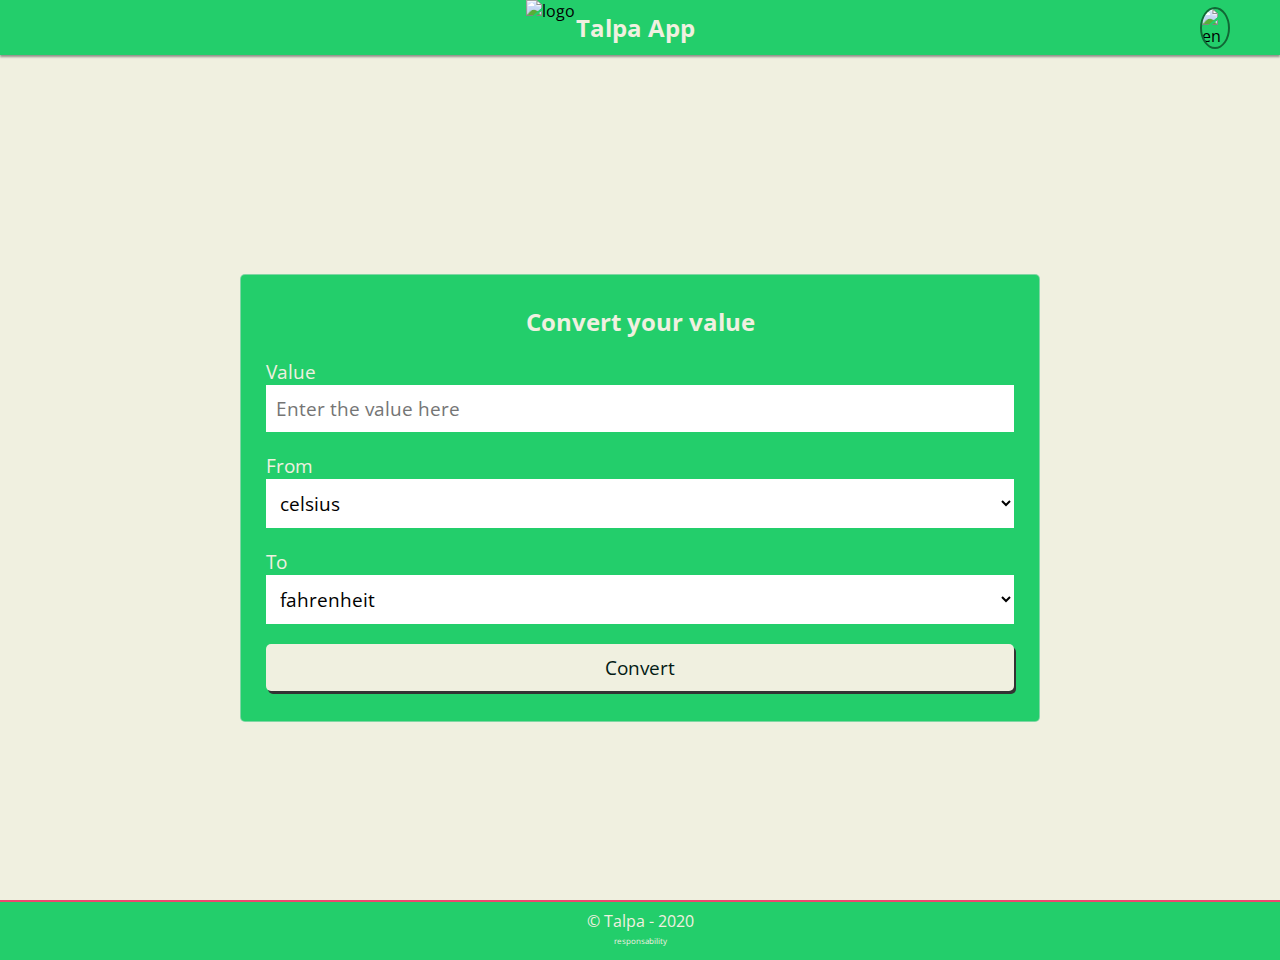
==== index.html @ a6d2404f "change title page and change footer layout" ====
<!DOCTYPE html>
<html>
    <head>
        <title>Talpa Convert</title>
        <meta charset="UTF-8">
        <meta name="viewport" content="width=device-width, initial-scale=1">
        <link rel="stylesheet" href="style/style.css">
        <link rel="stylesheet" href="https://use.fontawesome.com/releases/v5.14.0/css/all.css" integrity="sha384-HzLeBuhoNPvSl5KYnjx0BT+WB0QEEqLprO+NBkkk5gbc67FTaL7XIGa2w1L0Xbgc" crossorigin="anonymous">
    </head>
    <body>
        <main>
            <header>
                    <a href="#" id="open-menu"><i class="fas fa-bars"></i></a>
                    <div class="logo-align">
                        <img id="logo" src="assets/img/logo.gif" alt="logo">
                        <h1 id="brand">Talpa App</h1>
                    </div>
                    <div id="dropdown-language">
                        <img id="language" src="./assets/img/en.png" alt="en" data-value="en">
                    </div>
                    <a id="dark-mode" href="#"><i class="fas fa-moon"></i></a>
                    
            </header>
            <nav id="navbar">
                <a id="close-menu" href="#"><i class="fas fa-times"></i></a>
                <div id="search">
                    <input id="search-type" type="search" placeholder="Search types">
                    <!-- <button id="btn-search"><i class="fas fa-search"></i></button> -->
                </div>
                <div id="group-types">
                    <a href="#">Temperature</a>
                    <a href="#">Finance</a>
                    <a href="#">Length</a>
                </div>
            </nav>
            <section id="conversor">
                <div id="alert" class="alert error">
                    
                </div>
                <form id="conversor-form">
                    <h2 id="group-title">Convert your value</h2>
                    <label id="lbl-value" for="init-value">Value</label>
                    <input id="init-value" name="initValue" step="0.01" type="number" placeholder="Enter the value here" required>
                    <label id="lbl-from" for="unitFrom">From</label>
                    <select id="unitFrom">
                        <option value="0">celsius</option>
                        <option value="1">fahrenheit</option>
                    </select>
                    <label id="lbl-to" for="unitTo">To</label>
                    <select id="unitTo">
                        <option value="1">fahrenheit</option>
                        <option value="0">celsius</option>
                    </select>
                    <button id="convert" class="button">Convert</button>
                </form>
            </section>
            <section id="result-board">
                <h2><span id="from-value">0 ºC</span> =</h2>
                <p id="to-value">0 ºF</p>
            </section>
            <footer>
                <p>&copy; Talpa - 2020</p>
                <p id="responsability">responsability</p>
            </footer>
            <!-- <script src="js/temperature/degrees.js"></script> -->
            <div id="language-options" data-status="closed">
                <h2>Select your language</h2>
                <a href="#" data-lang="en" data-img="./assets/img/en.png"><img src="./assets/img/en.png" alt="en"></a>
                <a href="#" data-lang="pt" data-img="./assets/img/pt.png"><img src="./assets/img/pt.png" alt="pt"></a>
            </div>
            <script type="module" src="js/app.js"></script>
        </main>
    </body>
</html>
---- style/style.css ----
@import url('https://fonts.googleapis.com/css2?family=Open+Sans:ital,wght@0,300;0,400;0,600;0,700;0,800;1,300;1,400;1,600;1,700;1,800&display=swap');

/* Setup */
:root {
    --first-color: #23CE6B;
    --second-color: #F0F0E0;
    --third-color: #041B15;
    --fourth-color: #EF476F;
    --fifth-color: #2D82B7;
    --menu-height: 55px;
}

/* Reset HTML */
* {
    margin: 0;
    padding: 0;
    font-size: 16px;
    font-family: 'Open Sans', sans-serif;
    color: black;
    border: none;
    outline: none;
    box-sizing: border-box;
    text-decoration: none;
    scroll-behavior: smooth;
}

/* main */
main {
    background-color: var(--second-color);
    height: 100%;
    width: 100%;
}

/* header */

header {
    display:grid;
    grid-template-columns: auto 1fr 30px 30px;
    grid-template-rows: var(--menu-height);
    background: var(--first-color);
    align-items: center;
    justify-content: center;
    box-shadow: 0 2px 2px 0px rgba(51, 51, 51, 0.5);
    padding: 0 20px;
}

header #open-menu {
    justify-self: flex-start;
}

header #open-menu i {
    font-size: 2em;
    color: var(--second-color);
}

header .logo-align {
    display: flex;
    justify-content: center;
}

header #brand {
    font-size: 1.5em;
    color: var(--second-color);
    line-height: var(--menu-height);
}

header #logo {
    width: 50px;
    height: 50px;
    animation-name: changeColor;
    animation-duration: 15s;
    animation-iteration-count: infinite;
    animation-timing-function: linear;
    animation-direction: alternate;
}

@keyframes changeColor {
    from {
        filter: hue-rotate(240deg) brightness(1.8);
    }
    to {
        filter: hue-rotate(720deg) brightness(1.8);
    }

}

header #dark-mode {
    opacity: 0.8;
    transition: 0.5s;
    justify-self: center;
    align-self: center;
    
}

header #dark-mode:hover {
    opacity: 1;
    transform: scale(1.2);
}

header #dark-mode * {
    color: var(--second-color);
    font-size: 1.2em;
    
}

#dropdown-language {
    position: relative;
    /* padding: 5px; */
    cursor: pointer;
}

#language {
    transition: 0.5s;
    user-select: none;
    border: 2px solid rgba(0, 0, 0, .5);
    border-radius: 50%;
}

#language:hover {
    transform: scale(1.2);
}

#language-options {
    position: fixed;
    display: none;
    background: var(--first-color);
    height: 100px;
    z-index: 100;
    width: 100%;
    max-width: 500px;
    top: 50%;
    left: 50%;
    transform: translate(-50%, -50%);
    padding: 25px;
    border-radius: 5px;
    border: 2px solid var(--fourth-color);
}

#language-options * {
    color: var(--second-color);
}

#language-options img {
    border: 2px solid rgba(0, 0, 0, .5);
    border-radius: 50%;
}


/* navbar style */
#navbar {
    position: fixed;
    display: none;
    background: var(--first-color);
    border-right: 3px solid var(--fourth-color);
    left: 0;
    top: 0;
    width: 100%;
    height: 100%;
    max-width: 250px;
    padding: 5px 10px;
    transition: 1s;
    z-index: 99;
}

#navbar #close-menu {
    display: block;
    width: 100%;
    text-align: right;
    padding: 0 0 10px;
}

#navbar #close-menu i {
    color: var(--second-color);
    font-weight: 600;
    font-size: 20px;
}

@keyframes show-menu {
    from {
        left: -200px;
        width: 0;
    }

    to {
        left: 0;
        width: 100%;
    }
}

@keyframes hide-menu {
    from {
        left: 0px;
        width: 100%;
    }

    to {
        left: -200px;
        width: 0;
    }
}


#navbar #search {
    display: flex;
    flex-flow: row nowrap;
}

#navbar #search-type {
    padding: 10px 20px;
    border-radius: 50px;
    background: rgba(255, 255, 255, 0.4);
    border-right: none;
    width: 100%;
}

#navbar #btn-search {
    padding: 10px;
    z-index: 10px;
    border-top-right-radius: 25px;
    border-bottom-right-radius: 25px;
    background: rgba(255, 255, 255, 0.4);
    border-left: none;
}

#navbar #btn-search i {
    cursor: pointer;
    border-radius: 50%;
    padding: 5px;
    transition: 0.2s;
}

#navbar #btn-search i:active {
    background: rgba(255, 255, 255, 0.7)
    
}

#navbar #group-types {
    display: flex;
    flex-direction: column;
    margin-top: 25px;
}

#navbar #group-types a {
    width: 100%;
    line-height: 50px;
    text-align: center;
    vertical-align: middle;
    border-radius: 2px;
    transition: 0.5s;
    color: var(--second-color);
    font-weight: bold;
}

#navbar #group-types a:hover {
    background: rgba(255, 255, 255, 0.5);
}

/* Alert */
.alert {
    display: 'flex';
    flex-direction: column;
    max-width: 800px;
    margin: 10px;
    border-radius: 5px;
    width: 100%;
    justify-content: center;
    align-items: center;
    padding: 10px 20px;
    opacity: 0;
}

@keyframes fade-in {
    from {
        opacity: 0;
    }
    to {
        opacity: 1;
    }
}

@keyframes fade-out {
    from {
        opacity: 1;
    }
    to {
        opacity: 0;
    } 
}

.error {
    background: #fa8072;
    
}

.error * {
    color: white;
}

/* Form convert */
section#conversor {
    display: flex;
    flex-direction: column;
    justify-content: center;
    align-items: center;
    min-height: calc(100vh - var(--menu-height));
    width: 100%;
}

#conversor-form {
    display: flex;
    flex-flow: column;
    border: 1px solid rgba(221, 221, 221, 0.5);
    border-radius: 5px;
    padding: 30px 25px;
    background: var(--first-color);
    width: 100%;
    max-width: 800px;
}

#conversor-form h2 {
    font-size: 1.5em;
    color: var(--second-color);
    text-align: center;
    margin-bottom: 20px;
}

#conversor-form label {
    color: var(--second-color);
    font-size: 1.2em;
}

#conversor-form input, #conversor-form select {
    width: 100%;
    margin-bottom: 20px;
    padding: 10px;
    border-radius: 0px;
    font-size: 1.2em;
    background: white;
}

#conversor-form button {
    font-size: 1.2em;
    padding: 10px;
    background: var(--second-color);
    color: var(--third-color);
}

.button {
    border-radius: 5px;
    box-shadow: 2px 3px #333;
    cursor: pointer;
    transition: 0.2s;
}

.button:active {
    box-shadow: none;
}

/* result board */

#result-board {
    display: none;
    flex-flow: column wrap;
    justify-content: center;
    align-items: center;
    height: 50vh;
    width: 100vw;
    background: var(--first-color);
    color: var(--second-color);
}

#result-board h2, #result-board span {
    color: var(--second-color);
    font-size: 2rem;
    font-weight: 100;
}

#result-board #to-value {
    color: var(--second-color);
    font-size: 2.2rem;
    font-weight: 600;

}

/* footer style */

footer {
    display: flex;
    justify-content: center;
    align-items: center;
    flex-direction: column;
    background: var(--first-color);
    height: auto;
    padding: 10px 20px;
    border-top: 2px solid var(--fourth-color);
    line-height: 1.2em;
}

footer p {
    color: var(--second-color);
}

footer #responsability {
    font-size: 0.5em;
    text-align: center;
}


@media (max-width: 600px) {
    * {
        font-size: 12px;
    }
    
    section#conversor {
        padding: 0 10px;
    }

    #navbar * {
        font-size: 16px;
    }
}

@media (max-width: 500px) {
    #navbar {
        width: 100vw;
        max-width: 100%;
    }
}
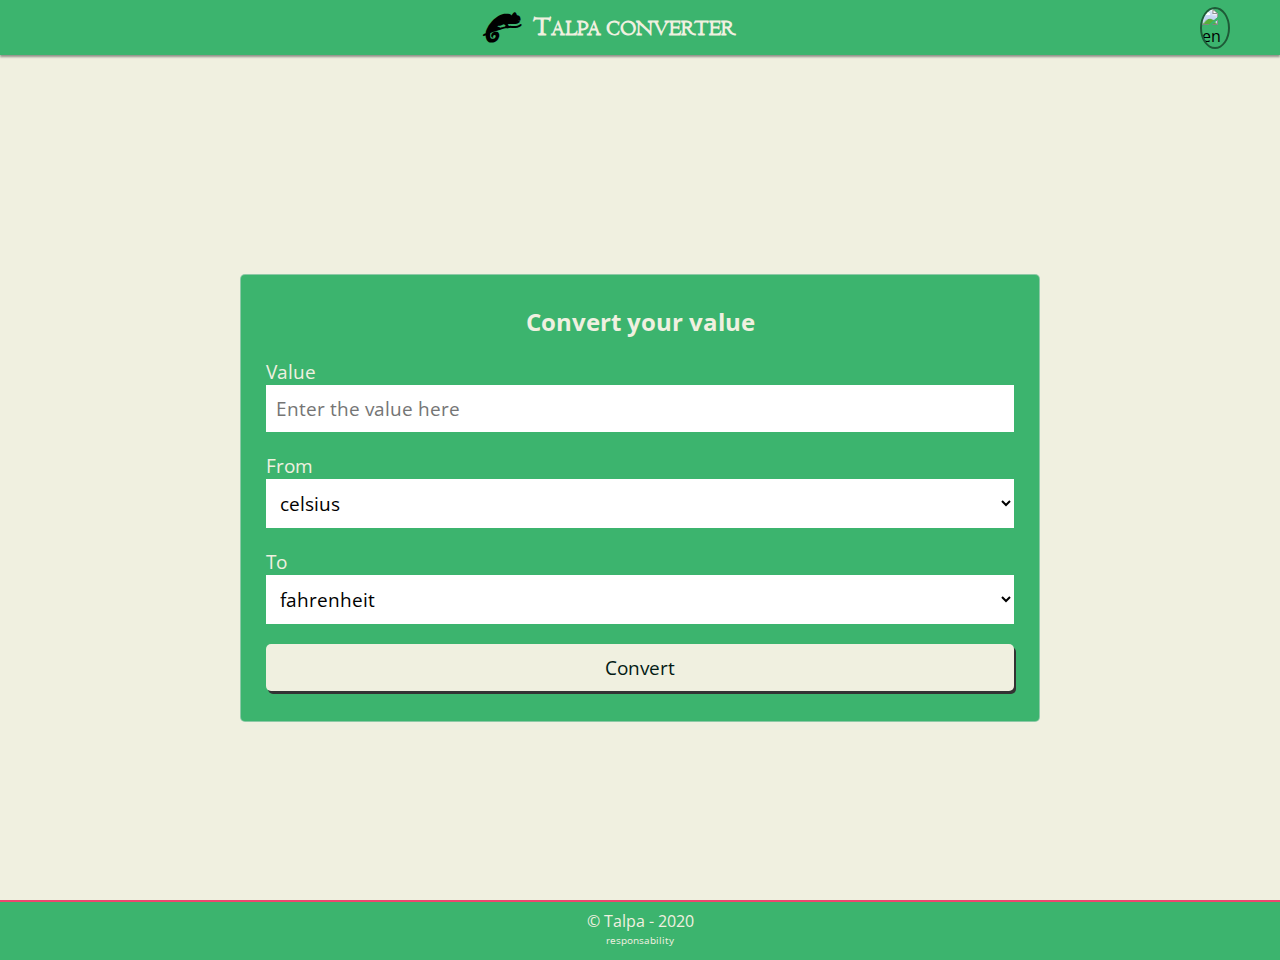
==== commit 9de9438b: "Merge branch 'events' of https://github.com/cancelaCpf/chameleon into master" ====
--- a/index.html
+++ b/index.html
@@ -4,6 +4,7 @@
         <title>Talpa Convert</title>
         <meta charset="UTF-8">
         <meta name="viewport" content="width=device-width, initial-scale=1">
+        <link rel="icon" type="img/png" href="assets/img/favicon.png">
         <link rel="stylesheet" href="style/style.css">
         <link rel="stylesheet" href="https://use.fontawesome.com/releases/v5.14.0/css/all.css" integrity="sha384-HzLeBuhoNPvSl5KYnjx0BT+WB0QEEqLprO+NBkkk5gbc67FTaL7XIGa2w1L0Xbgc" crossorigin="anonymous">
     </head>
@@ -12,8 +13,9 @@
             <header>
                     <a href="#" id="open-menu"><i class="fas fa-bars"></i></a>
                     <div class="logo-align">
-                        <img id="logo" src="assets/img/logo.gif" alt="logo">
-                        <h1 id="brand">Talpa App</h1>
+                        <i id="logo" class="icon-logo"></i>
+                        <!-- <img id="logo" src="assets/img/logo.svg"> -->
+                        <h1 id="brand">talpa converter</h1>
                     </div>
                     <div id="dropdown-language">
                         <img id="language" src="./assets/img/en.png" alt="en" data-value="en">
@@ -34,7 +36,7 @@
                 </div>
             </nav>
             <section id="conversor">
-                <div id="alert" class="alert error">
+                <div id="alert" class="alert">
                     
                 </div>
                 <form id="conversor-form">
@@ -55,8 +57,7 @@
                 </form>
             </section>
             <section id="result-board">
-                <h2><span id="from-value">0 ºC</span> =</h2>
-                <p id="to-value">0 ºF</p>
+                <p><span id="from-value">0 ºC</span> = <span id="to-value">0 ºF</span></p>
             </section>
             <footer>
                 <p>&copy; Talpa - 2020</p>
@@ -71,4 +72,6 @@
             <script type="module" src="js/app.js"></script>
         </main>
     </body>
+    <style>
+    </style>
 </html>--- a/style/style.css
+++ b/style/style.css
@@ -1,8 +1,17 @@
 @import url('https://fonts.googleapis.com/css2?family=Open+Sans:ital,wght@0,300;0,400;0,600;0,700;0,800;1,300;1,400;1,600;1,700;1,800&display=swap');
-
+@font-face {
+    font-family: 'centaur';
+    src: url('../assets/fonts/CENTAUR.TTF')  format('truetype'); /* Safari, Android, iOS */
+}
+
+@font-face {
+    font-family: 'Talpa Font';
+    src: url('../assets/fonts/talpa-font.ttf')  format('truetype'),
+         url('../assets/fonts/talpa-font.woff')  format('woff'); 
+}
 /* Setup */
 :root {
-    --first-color: #23CE6B;
+    --first-color: #3cb46e;
     --second-color: #F0F0E0;
     --third-color: #041B15;
     --fourth-color: #EF476F;
@@ -58,28 +67,60 @@
     justify-content: center;
 }
 
+header #brand::first-letter{
+    font-size: 1.2em;
+}
+
 header #brand {
-    font-size: 1.5em;
+    font-size: 1.4em;
+    font-family: 'centaur', 'Opens Sans', sans-serif;
+    text-transform: uppercase;
     color: var(--second-color);
     line-height: var(--menu-height);
+    margin: 0px 10px
 }
 
 header #logo {
-    width: 50px;
-    height: 50px;
+    line-height: 50px;
+    height: auto;
     animation-name: changeColor;
-    animation-duration: 15s;
+    animation-duration: 30s;
     animation-iteration-count: infinite;
+    /* animation-timing-function: cubic-bezier(1, 0, 0.2, 0); */
     animation-timing-function: linear;
     animation-direction: alternate;
+    font-size: 2.3em;
+    vertical-align: middle;
+    text-align: center;
+    transition: 0.5s;
+}
+
+.icon-logo:after {
+    font-family: 'Talpa Font';
+    content: '\0E800';
+}
+
+#logo:hover {
+    animation-name: none;
+    opacity: 0;
 }
 
 @keyframes changeColor {
-    from {
-        filter: hue-rotate(240deg) brightness(1.8);
-    }
-    to {
-        filter: hue-rotate(720deg) brightness(1.8);
+
+    0% {
+        color: var(--second-color);
+    }
+
+    25% {
+        color: var(--first-color);
+    }
+
+    75% {
+        color: var(--fourth-color)
+    }
+
+    100% {
+        color: var(--third-color);
     }
 
 }
@@ -287,9 +328,16 @@
     } 
 }
 
+.info {
+    background: #add8e6;
+}
+
+.info * {
+    color:black;
+}
+
 .error {
     background: #fa8072;
-    
 }
 
 .error * {
@@ -324,6 +372,21 @@
     margin-bottom: 20px;
 }
 
+#copy-link {
+    cursor: pointer;
+    padding: 0 10px;
+}
+
+#copy-link i {
+    color: var(--second-color);
+    transition: .5s;
+    font-size: 1.2em;
+}
+
+#copy-link i:hover {
+    transform: scale(1.2);
+}
+
 #conversor-form label {
     color: var(--second-color);
     font-size: 1.2em;
@@ -364,22 +427,18 @@
     justify-content: center;
     align-items: center;
     height: 50vh;
-    width: 100vw;
-    background: var(--first-color);
-    color: var(--second-color);
-}
-
-#result-board h2, #result-board span {
+    background: var(--first-color);
+    color: var(--second-color);
+}
+
+#result-board p, #result-board span {
     color: var(--second-color);
     font-size: 2rem;
     font-weight: 100;
 }
 
-#result-board #to-value {
-    color: var(--second-color);
-    font-size: 2.2rem;
-    font-weight: 600;
-
+span#to-value {
+    font-weight: bold;
 }
 
 /* footer style */
@@ -401,7 +460,7 @@
 }
 
 footer #responsability {
-    font-size: 0.5em;
+    font-size: 0.6em;
     text-align: center;
 }
 
@@ -425,4 +484,19 @@
         width: 100vw;
         max-width: 100%;
     }
-}+}
+
+::-webkit-scrollbar {
+    width: 10px;
+    height: 6px;
+}
+
+::-webkit-scrollbar-track {
+    background: var(--first-color);
+}
+
+::-webkit-scrollbar-thumb {
+    background: var(--fourth-color);
+    border: 1px solid black;
+    border-radius: 10px;
+}
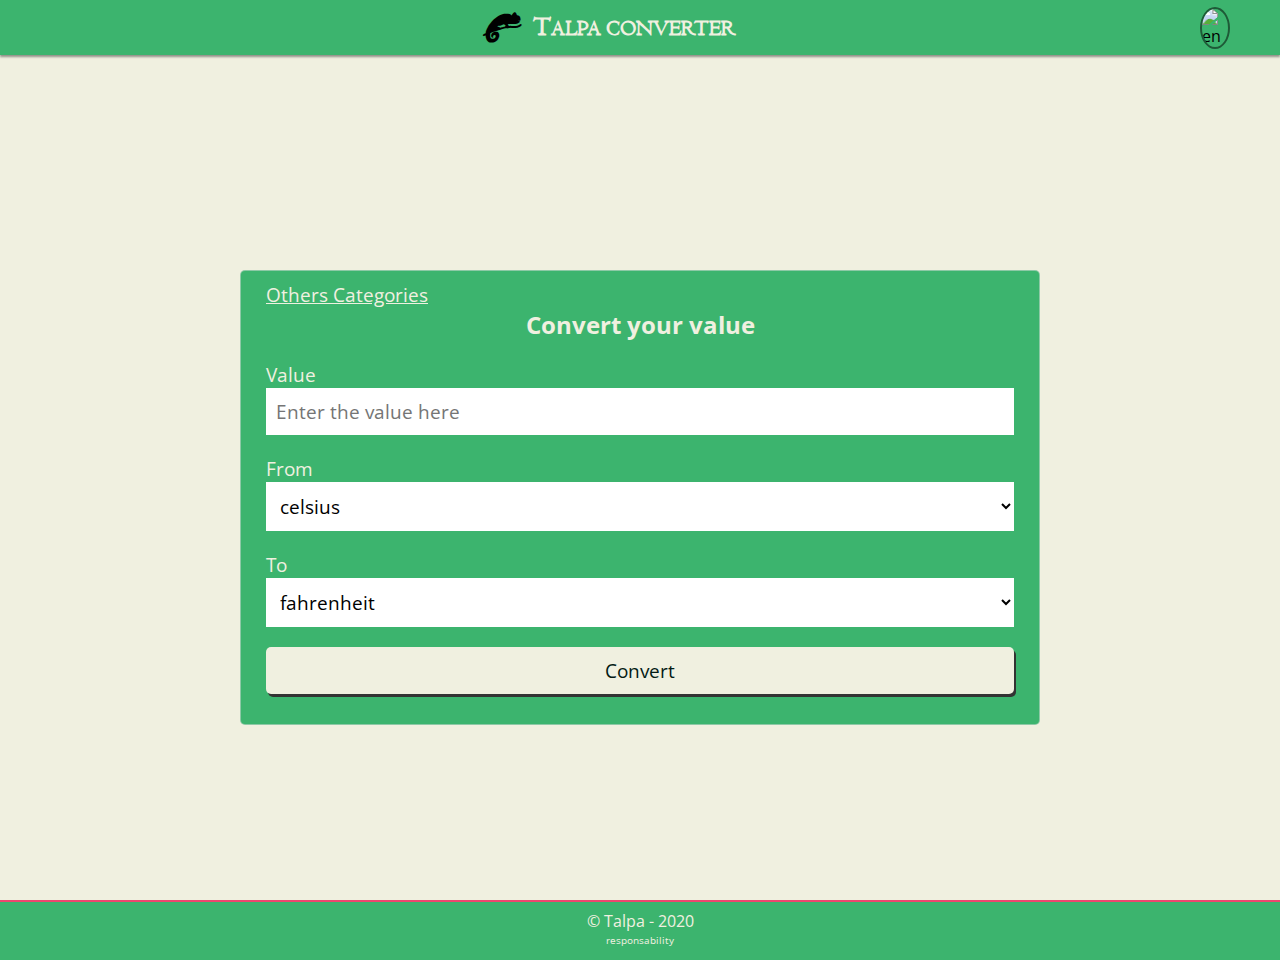
==== commit 56606b92: "layout fix" ====
--- a/index.html
+++ b/index.html
@@ -18,7 +18,7 @@
                         <h1 id="brand">talpa converter</h1>
                     </div>
                     <div id="dropdown-language">
-                        <img id="language" src="./assets/img/en.png" alt="en" data-value="en">
+                        <img id="language" src="./assets/img/en-US.png" alt="en" data-value="en">
                     </div>
                     <a id="dark-mode" href="#"><i class="fas fa-moon"></i></a>
                     
@@ -40,6 +40,9 @@
                     
                 </div>
                 <form id="conversor-form">
+                    <div>
+                        <a id="other-categories" href="#">Others Categories</a>
+                    </div>
                     <h2 id="group-title">Convert your value</h2>
                     <label id="lbl-value" for="init-value">Value</label>
                     <input id="init-value" name="initValue" step="0.01" type="number" placeholder="Enter the value here" required>
@@ -66,8 +69,8 @@
             <!-- <script src="js/temperature/degrees.js"></script> -->
             <div id="language-options" data-status="closed">
                 <h2>Select your language</h2>
-                <a href="#" data-lang="en" data-img="./assets/img/en.png"><img src="./assets/img/en.png" alt="en"></a>
-                <a href="#" data-lang="pt" data-img="./assets/img/pt.png"><img src="./assets/img/pt.png" alt="pt"></a>
+                <a href="#" data-langCode="en-US" data-langImg="./assets/img/en-US.png"><img src="./assets/img/en-US.png" alt="en"></a>
+                <a href="#" data-langCode="pt-BR" data-langImg="./assets/img/pt-BR.png"><img src="./assets/img/pt-BR.png" alt="pt"></a>
             </div>
             <script type="module" src="js/app.js"></script>
         </main>
--- a/style/style.css
+++ b/style/style.css
@@ -359,10 +359,23 @@
     flex-flow: column;
     border: 1px solid rgba(221, 221, 221, 0.5);
     border-radius: 5px;
-    padding: 30px 25px;
+    padding: 10px 25px 30px;
     background: var(--first-color);
     width: 100%;
     max-width: 800px;
+}
+
+#conversor-form #other-categories {
+    text-decoration: underline;
+    display: inline;
+    color: var(--second-color);
+    padding: 0 0 20px 0;
+    font-size: 1.2em;
+    vertical-align: center;
+}
+
+#conversor-form #other-categories:active {
+    opacity: .8;
 }
 
 #conversor-form h2 {
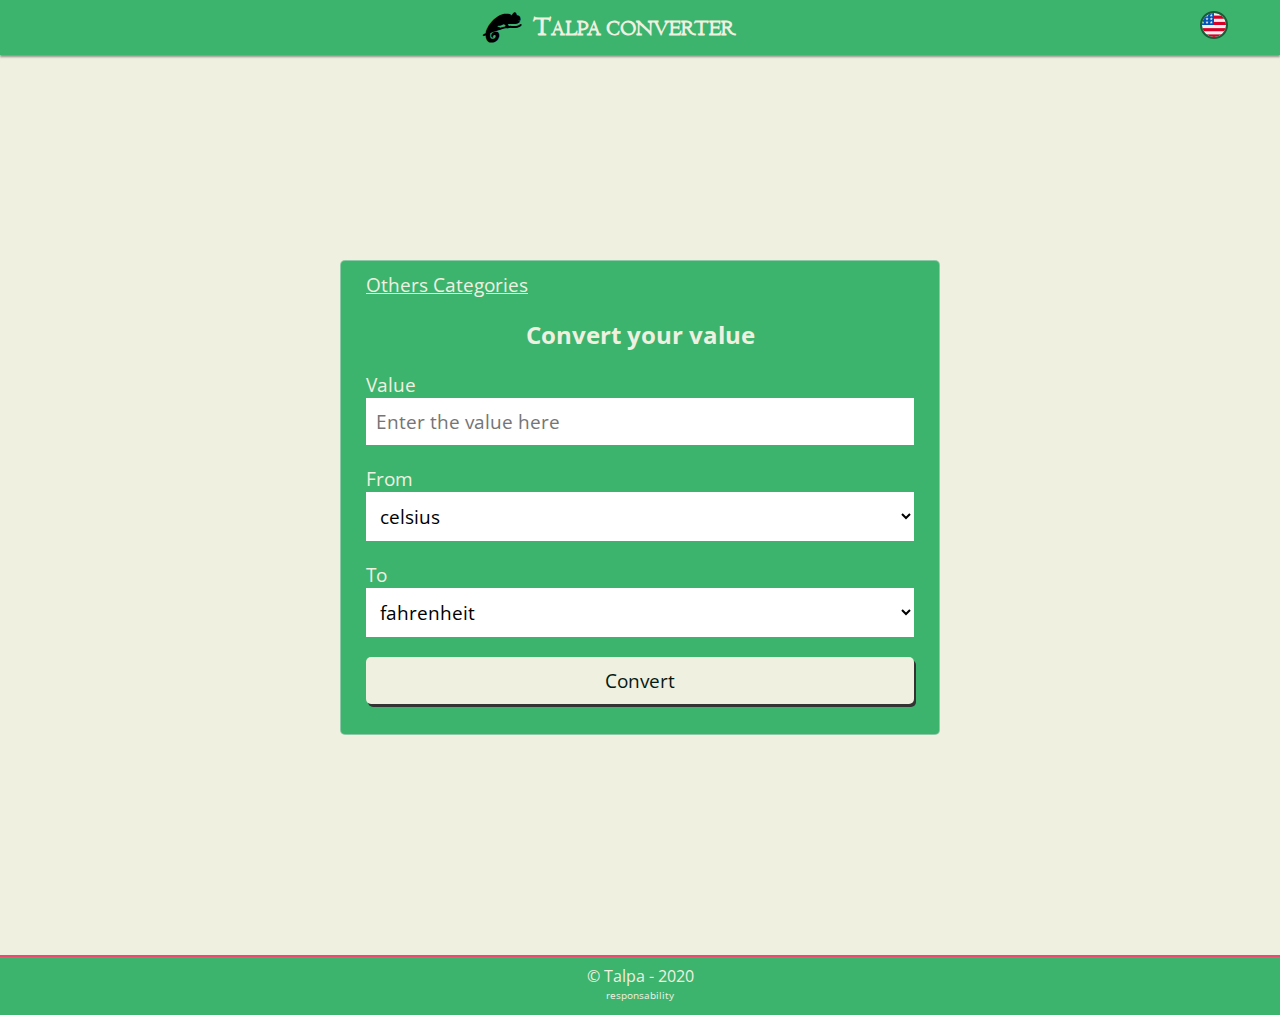
==== commit 3e207da2: "contact section" ====
--- a/index.html
+++ b/index.html
@@ -62,6 +62,10 @@
             <section id="result-board">
                 <p><span id="from-value">0 ºC</span> = <span id="to-value">0 ºF</span></p>
             </section>
+            <section id="contact">
+                <a href="mailto:talpacompany@gmail.com"><i class="fas fa-envelope"></i></a>
+                <a href="https://github.com/talpaCompany" target="_blank"><i class="fab fa-github"></i></a>
+            </section>
             <footer>
                 <p>&copy; Talpa - 2020</p>
                 <p id="responsability">responsability</p>
--- a/style/style.css
+++ b/style/style.css
@@ -300,7 +300,7 @@
 .alert {
     display: 'flex';
     flex-direction: column;
-    max-width: 800px;
+    max-width: 600px;
     margin: 10px;
     border-radius: 5px;
     width: 100%;
@@ -362,19 +362,18 @@
     padding: 10px 25px 30px;
     background: var(--first-color);
     width: 100%;
-    max-width: 800px;
+    max-width: 600px;
 }
 
 #conversor-form #other-categories {
+    display: block;
     text-decoration: underline;
-    display: inline;
     color: var(--second-color);
     padding: 0 0 20px 0;
     font-size: 1.2em;
-    vertical-align: center;
-}
-
-#conversor-form #other-categories:active {
+}
+
+#conversor-form #other-categories:hover {
     opacity: .8;
 }
 
@@ -454,6 +453,30 @@
     font-weight: bold;
 }
 
+/* contact */
+
+#contact {
+    display: flex;
+    justify-content: center;
+    align-items: center;
+    height: var(--menu-height);
+}
+
+#contact i {
+    color: var(--fourth-color);
+    font-size: 2em;
+    opacity: .6;
+    transition: 0.5s;
+}
+
+#contact a {
+    padding: 0 10px;
+}
+
+#contact i:hover {
+    opacity: 1;
+}
+
 /* footer style */
 
 footer {
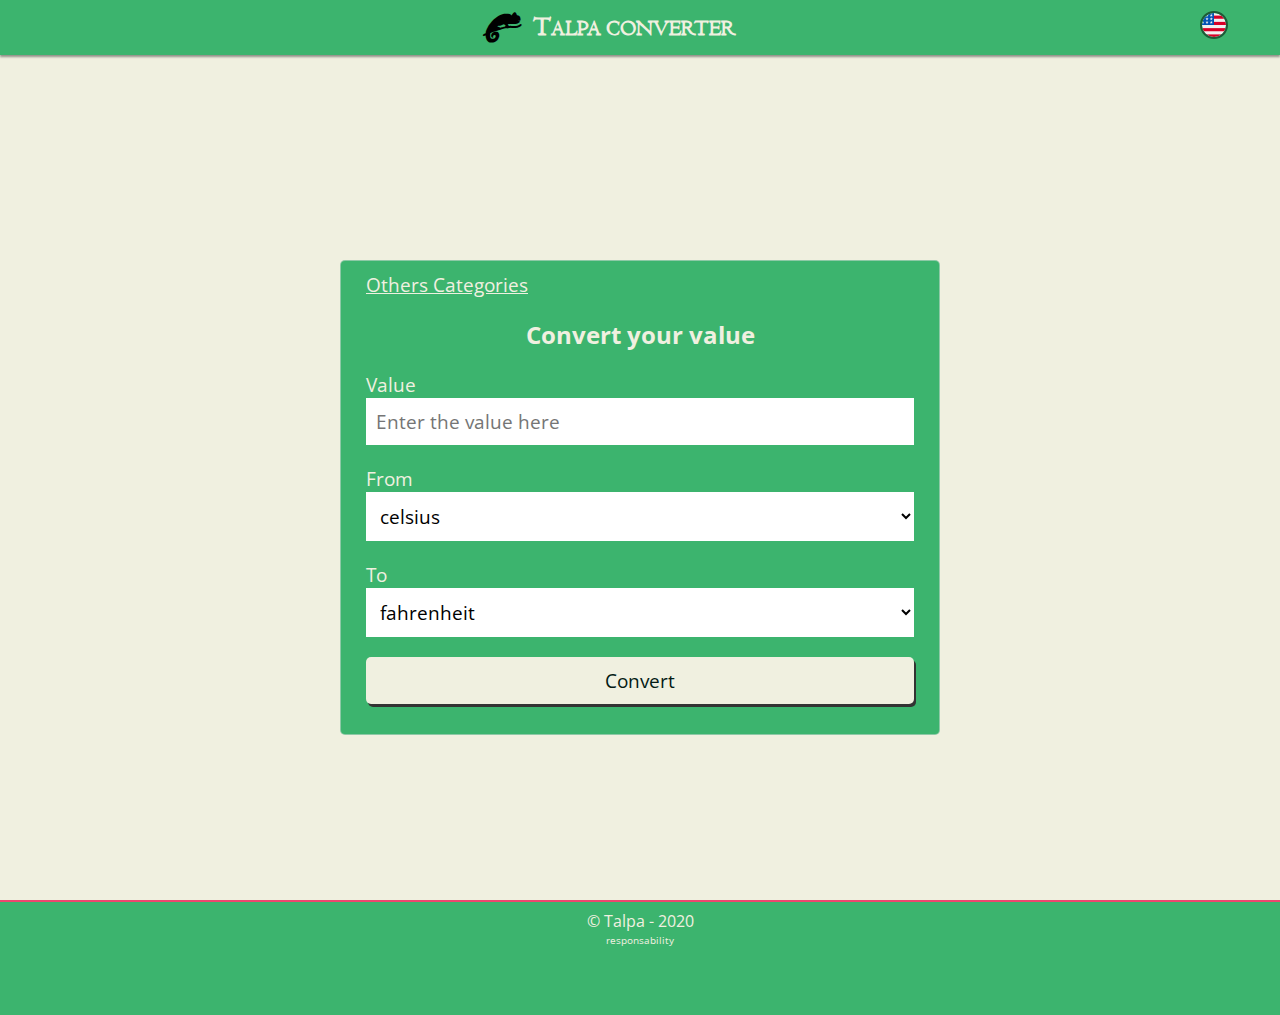
==== commit e7cc9f9a: "google adsense" ====
--- a/index.html
+++ b/index.html
@@ -7,6 +7,7 @@
         <link rel="icon" type="img/png" href="assets/img/favicon.png">
         <link rel="stylesheet" href="style/style.css">
         <link rel="stylesheet" href="https://use.fontawesome.com/releases/v5.14.0/css/all.css" integrity="sha384-HzLeBuhoNPvSl5KYnjx0BT+WB0QEEqLprO+NBkkk5gbc67FTaL7XIGa2w1L0Xbgc" crossorigin="anonymous">
+        <script data-ad-client="ca-pub-8347583401590222" async src="https://pagead2.googlesyndication.com/pagead/js/adsbygoogle.js"></script>
     </head>
     <body>
         <main>
@@ -62,13 +63,13 @@
             <section id="result-board">
                 <p><span id="from-value">0 ºC</span> = <span id="to-value">0 ºF</span></p>
             </section>
-            <section id="contact">
-                <a href="mailto:talpacompany@gmail.com"><i class="fas fa-envelope"></i></a>
-                <a href="https://github.com/talpaCompany" target="_blank"><i class="fab fa-github"></i></a>
-            </section>
             <footer>
                 <p>&copy; Talpa - 2020</p>
                 <p id="responsability">responsability</p>
+                <section id="contact">
+                    <a href="mailto:talpacompany@gmail.com"><i class="fas fa-envelope"></i></a>
+                    <a href="https://github.com/talpaCompany" target="_blank"><i class="fab fa-github"></i></a>
+                </section>
             </footer>
             <!-- <script src="js/temperature/degrees.js"></script> -->
             <div id="language-options" data-status="closed">
@@ -81,4 +82,4 @@
     </body>
     <style>
     </style>
-</html>+</html>
